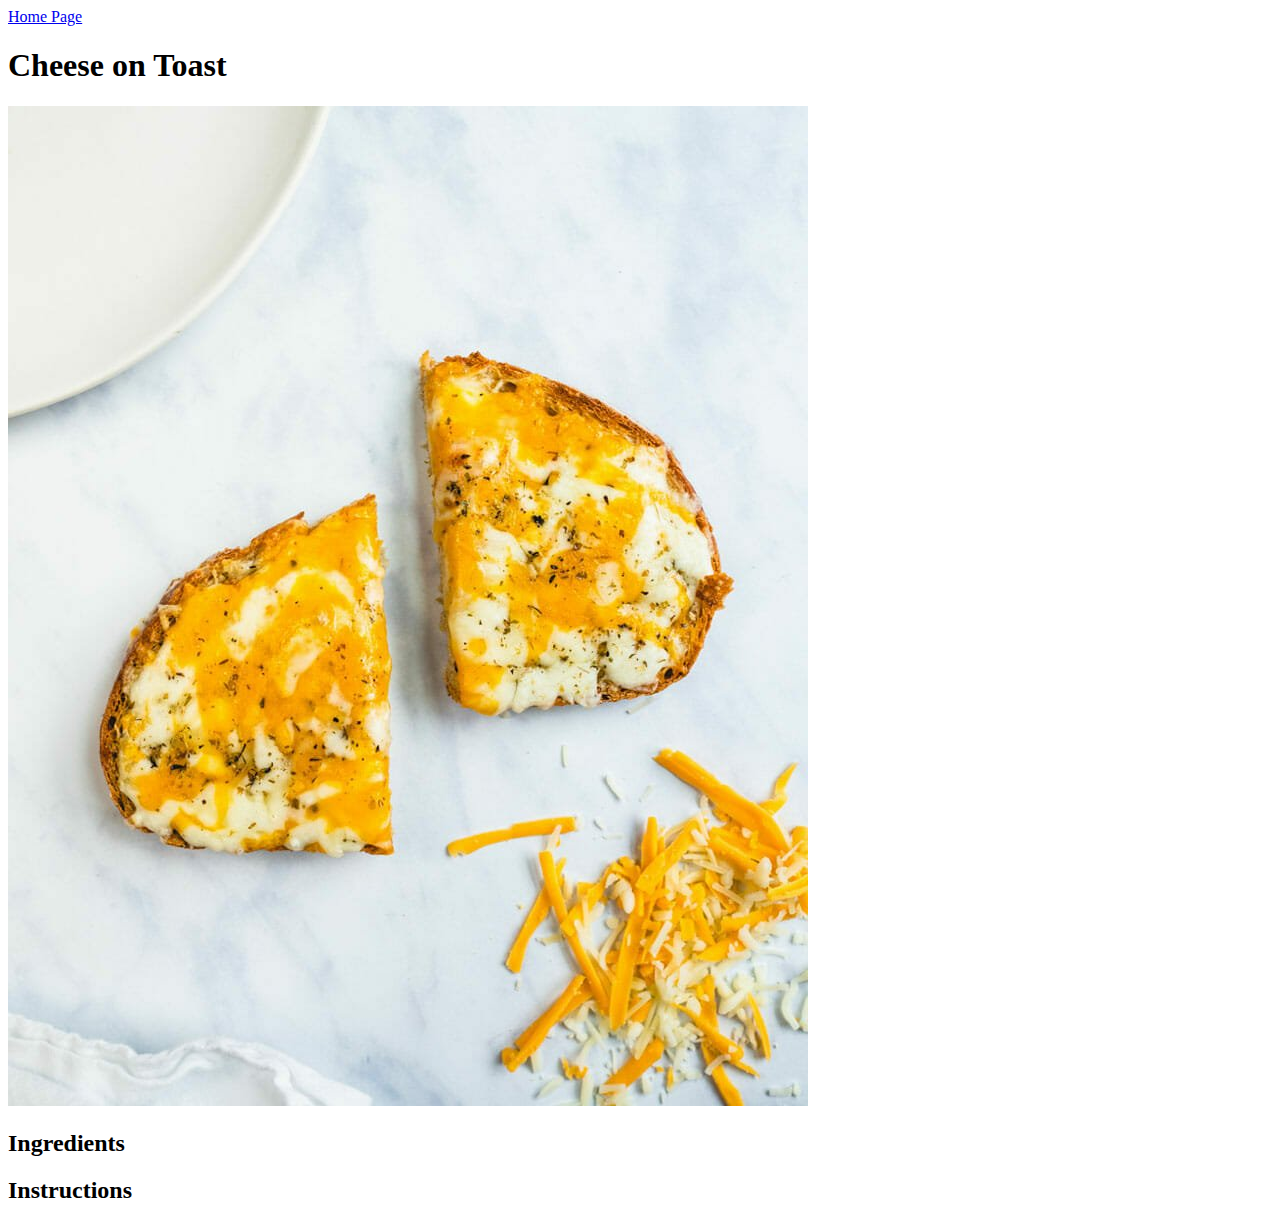
==== recipes/cheese-toast.html @ 47e9a587 "Add link to cheese-toast.html to the home page. Create cheese-toast.html with basic html and relevan" ====
<!DOCTYPE html>
<html lang="en">

<head>
    <meta charset="UTF-8">
    <meta http-equiv="X-UA-Compatible" content="IE=edge">
    <meta name="viewport" content="width=device-width, initial-scale=1.0">
    <title>Cheese on Toast</title>
</head>

<body>
    <a href="../index.html">Home Page</a>
    <h1>Cheese on Toast</h1>
    <img src="cheese-toast.jpg" alt="An image of Cheese on Toast">
    <p>

    </p>
    <h2>Ingredients</h2>
    <ul>

    </ul>

    <h2>Instructions</h2>
    <ol>

    </ol>
</body>

</html>
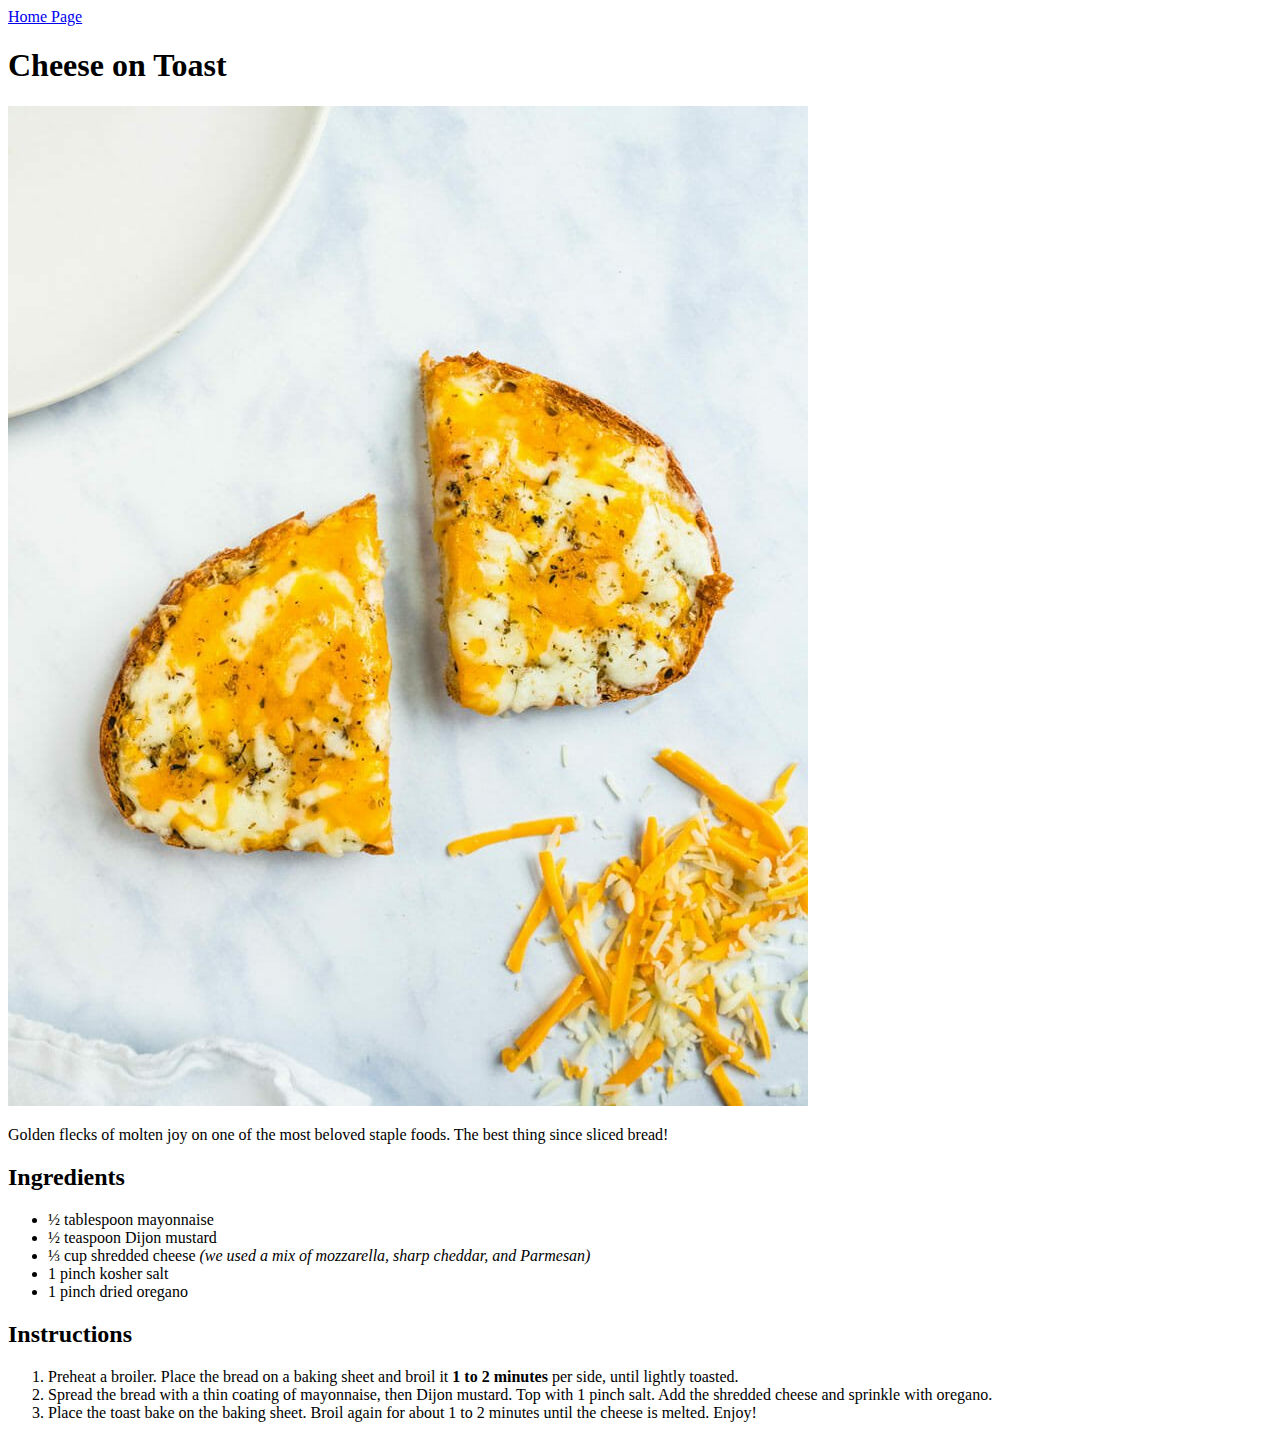
==== commit 8c8c9ddb: "Add description, ingredients list and instructions" ====
--- a/recipes/cheese-toast.html
+++ b/recipes/cheese-toast.html
@@ -13,16 +13,25 @@
     <h1>Cheese on Toast</h1>
     <img src="cheese-toast.jpg" alt="An image of Cheese on Toast">
     <p>
-
+        Golden flecks of molten joy on one of the most beloved staple foods. The best thing since sliced bread!
     </p>
     <h2>Ingredients</h2>
     <ul>
-
+        <li>½ tablespoon mayonnaise</li>
+        <li>½ teaspoon Dijon mustard</li>
+        <li>⅓ cup shredded cheese <em>(we used a mix of mozzarella, sharp cheddar, and Parmesan)</em></li>
+        <li>1 pinch kosher salt</li>
+        <li>1 pinch dried oregano</li>
     </ul>
 
     <h2>Instructions</h2>
     <ol>
-
+        <li>Preheat a broiler. Place the bread on a baking sheet and broil it <strong>1 to 2 minutes</strong> per side,
+            until lightly toasted.</li>
+        <li>Spread the bread with a thin coating of mayonnaise, then Dijon mustard. Top with 1 pinch salt. Add the
+            shredded cheese and sprinkle with oregano.</li>
+        <li>Place the toast bake on the baking sheet. Broil again for about 1 to 2 minutes until the cheese is melted.
+            Enjoy!</li>
     </ol>
 </body>
 
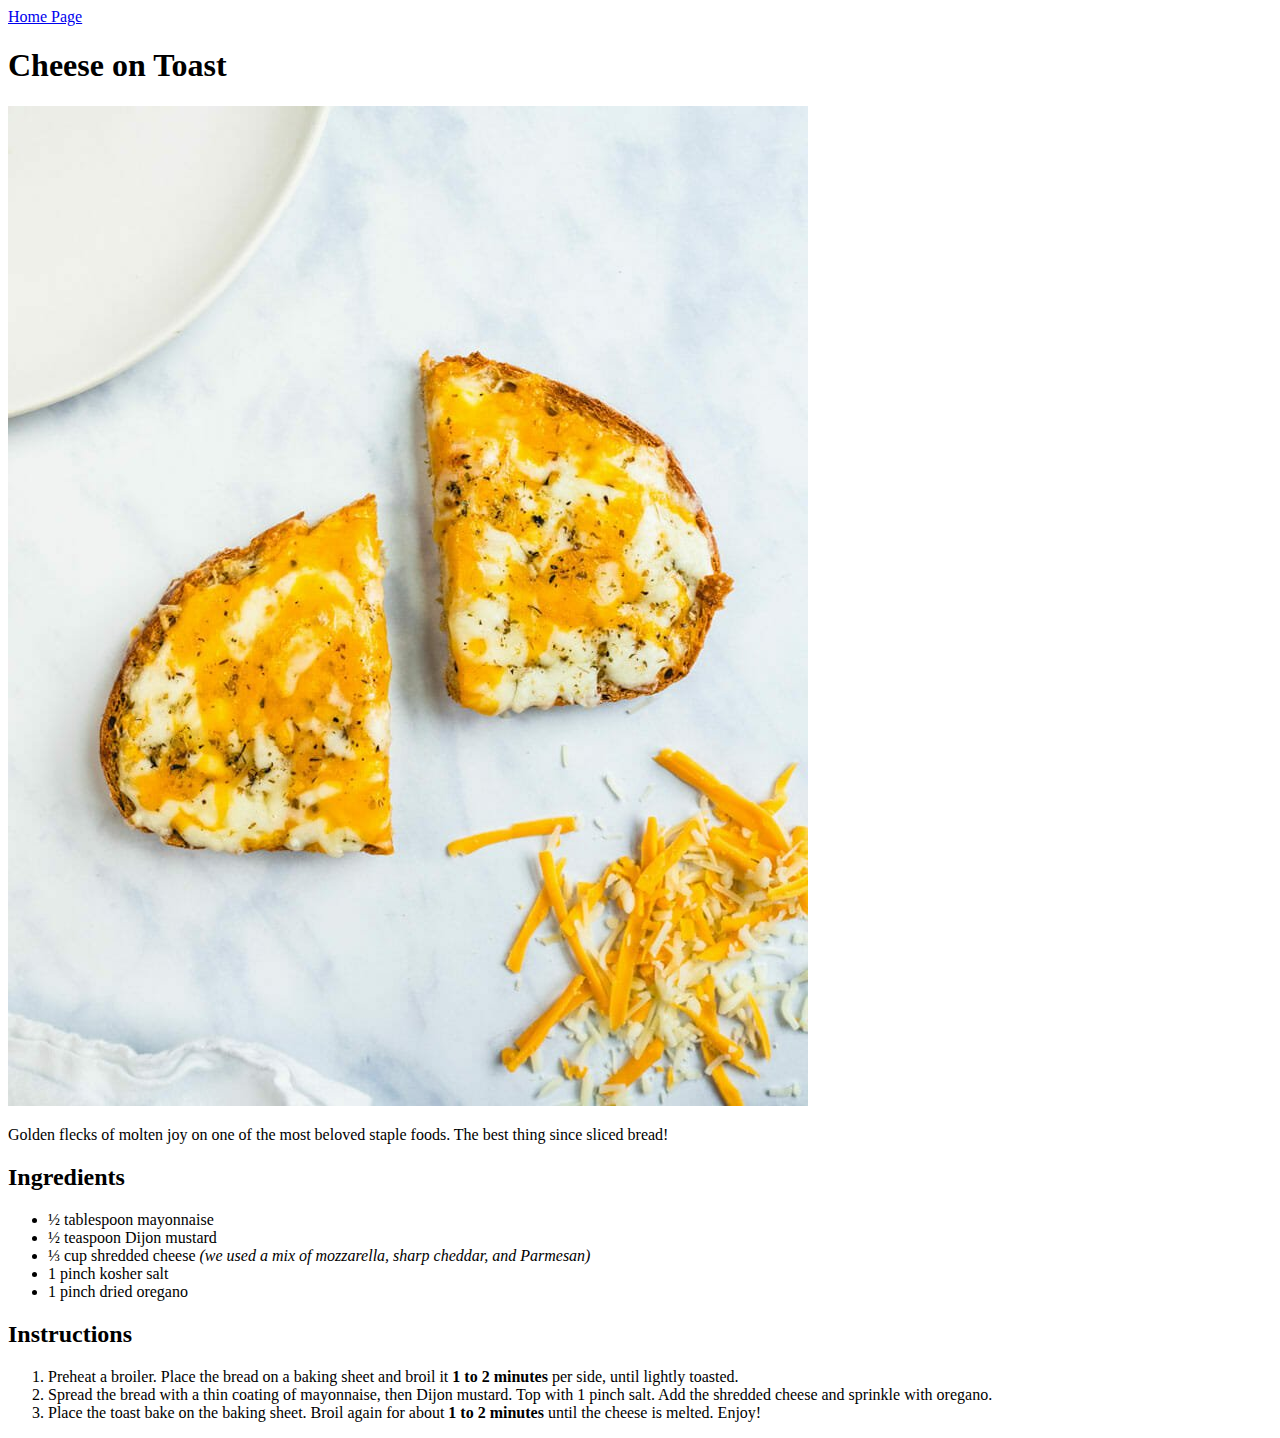
==== commit 36dd159e: "Add strong element to times in instruction section" ====
--- a/recipes/cheese-toast.html
+++ b/recipes/cheese-toast.html
@@ -30,7 +30,8 @@
             until lightly toasted.</li>
         <li>Spread the bread with a thin coating of mayonnaise, then Dijon mustard. Top with 1 pinch salt. Add the
             shredded cheese and sprinkle with oregano.</li>
-        <li>Place the toast bake on the baking sheet. Broil again for about 1 to 2 minutes until the cheese is melted.
+        <li>Place the toast bake on the baking sheet. Broil again for about <strong>1 to 2 minutes</strong> until the
+            cheese is melted.
             Enjoy!</li>
     </ol>
 </body>
